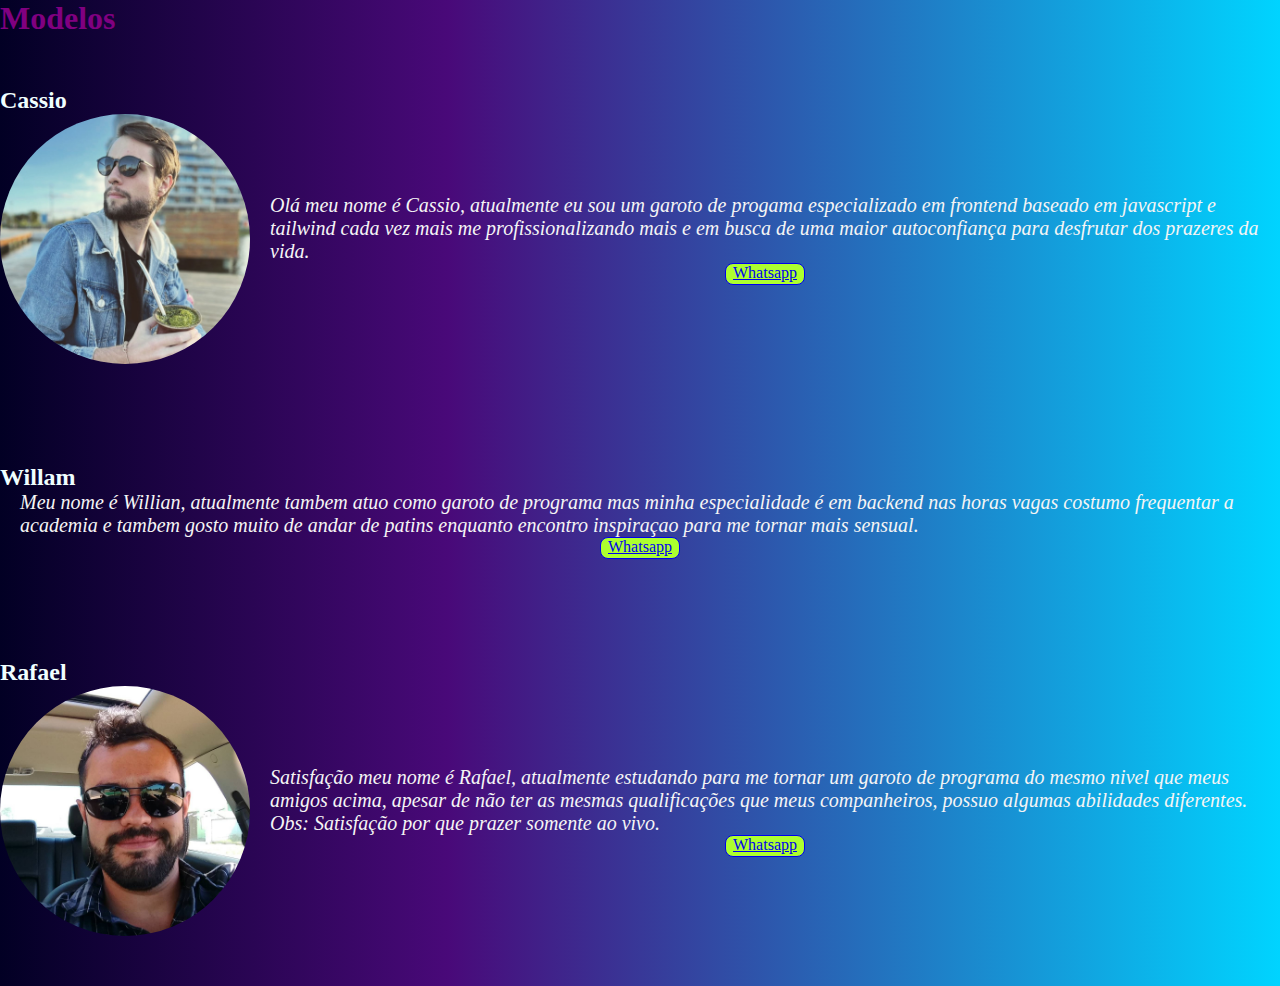
==== teste/nossosite/index.html @ fc4dba6b "teste" ====
<!DOCTYPE html>
<html lang="en">

<head>
    <meta charset="UTF-8">
    <meta name="viewport" content="width=device-width, initial-scale=1.0">
    <title>Document</title>
    <link rel="stylesheet" href="style.css">
</head>

<body>

    <section class="produtos">
        <h1>Modelos</h1>
        <div class="container">
            <div class="box">
                <a target="_blank" href="https://www.instagram.com/cassianothw/" class="nome">
                    <h2>Cassio</h2>
                </a>
                <div class="image">

                    <img src="./imagens/cassio1.jpg" alt="">
                    <div class="descricao">
                        <p>Olá meu nome é Cassio, atualmente eu sou um garoto de progama
                            especializado em frontend baseado em javascript e tailwind
                            cada vez mais me profissionalizando mais e em busca de uma 
                            maior autoconfiança para desfrutar dos prazeres da vida.
                        </p>
                        <a target="_blank" href="https://wa.me/5553991294119?text=tenho+interesse" class="botao">Whatsapp</a>
                    </div>
                </div>
            </div>
            <div class="box">
                <a target="_blank" href="https://www.instagram.com/willian.tartaro/" class="nome">
                    <h2>Willam</h2>
                </a>
                <div class="image">
                    <img src="./imagens/will1.jpg" alt="">
                    <div class="descricao">
                        <p>Meu nome é Willian, atualmente tambem atuo como garoto
                            de programa mas minha especialidade é em backend
                            nas horas vagas costumo frequentar a academia 
                            e tambem gosto muito de andar de patins enquanto encontro
                            inspiraçao para me tornar mais sensual.
                        </p>
                        
                        <a target="_blank" href="https://wa.me/554599594788?text=tenho+interesse" class="botao">Whatsapp
                        </a> 
                    </div>

                </div>
            </div>
            <div class="box">
                <a target="_blank" href="https://www.instagram.com/rafael_o.m/" class="nome">
                    <h2>Rafael</h2>
                </a>
                <div class="image">
                    <img src="./imagens/eu1.jpg" alt="" >

                    <div class="descricao">
                        <p>Satisfação meu nome é Rafael, atualmente estudando para 
                            me tornar um garoto de programa do mesmo nivel
                            que meus amigos acima, apesar de 
                            não ter as mesmas qualificações que 
                            meus companheiros, possuo algumas abilidades diferentes. 
                            Obs: Satisfação por que prazer
                            somente ao vivo.
                        </p>
    
                        <a target="_blank" href="https://wa.me/5553991806465?text=tenho+interesse" class="botao">Whatsapp</a>
                    </div>
                </div>
            </div>
        </div>
    </section>
</body>

</html>
---- teste/nossosite/style.css ----
*{
padding: 0;
margin: 0;
box-sizing: border-box;
}

.nome{
color: azure;
text-decoration: none;
}

.produtos{
color: purple;
align-items: center;
justify-content: center;
}

.box{
padding: 50px 0;
}

.box img{
    max-width: 300px;
    max-height: 250px;
border-radius: 50%;
}
.image {
display: flex;
align-items: center;
}

.descricao p{
font-style: oblique;
font-size: 20px;
color: whitesmoke;
}
.descricao{
display:flex; 
flex-direction: column;
padding: 0 20px;
align-items: center;

}

.botao{
height: 22px;
width: 80px;
border: 1px solid ;
border-radius: 8px;
border-spacing: 2px;
background-color:greenyellow;
text-align: center;
}

.botao:hover{

background-color: red;
transition: 0.5ms;
opacity: 0.7;
}

.produtos{
    background: rgb(2,0,36);
    background: linear-gradient(90deg,
     rgba(2,0,36,1) 0%, rgba(73,9,121,1) 35%,
      rgba(0,212,255,1) 100%);
 }
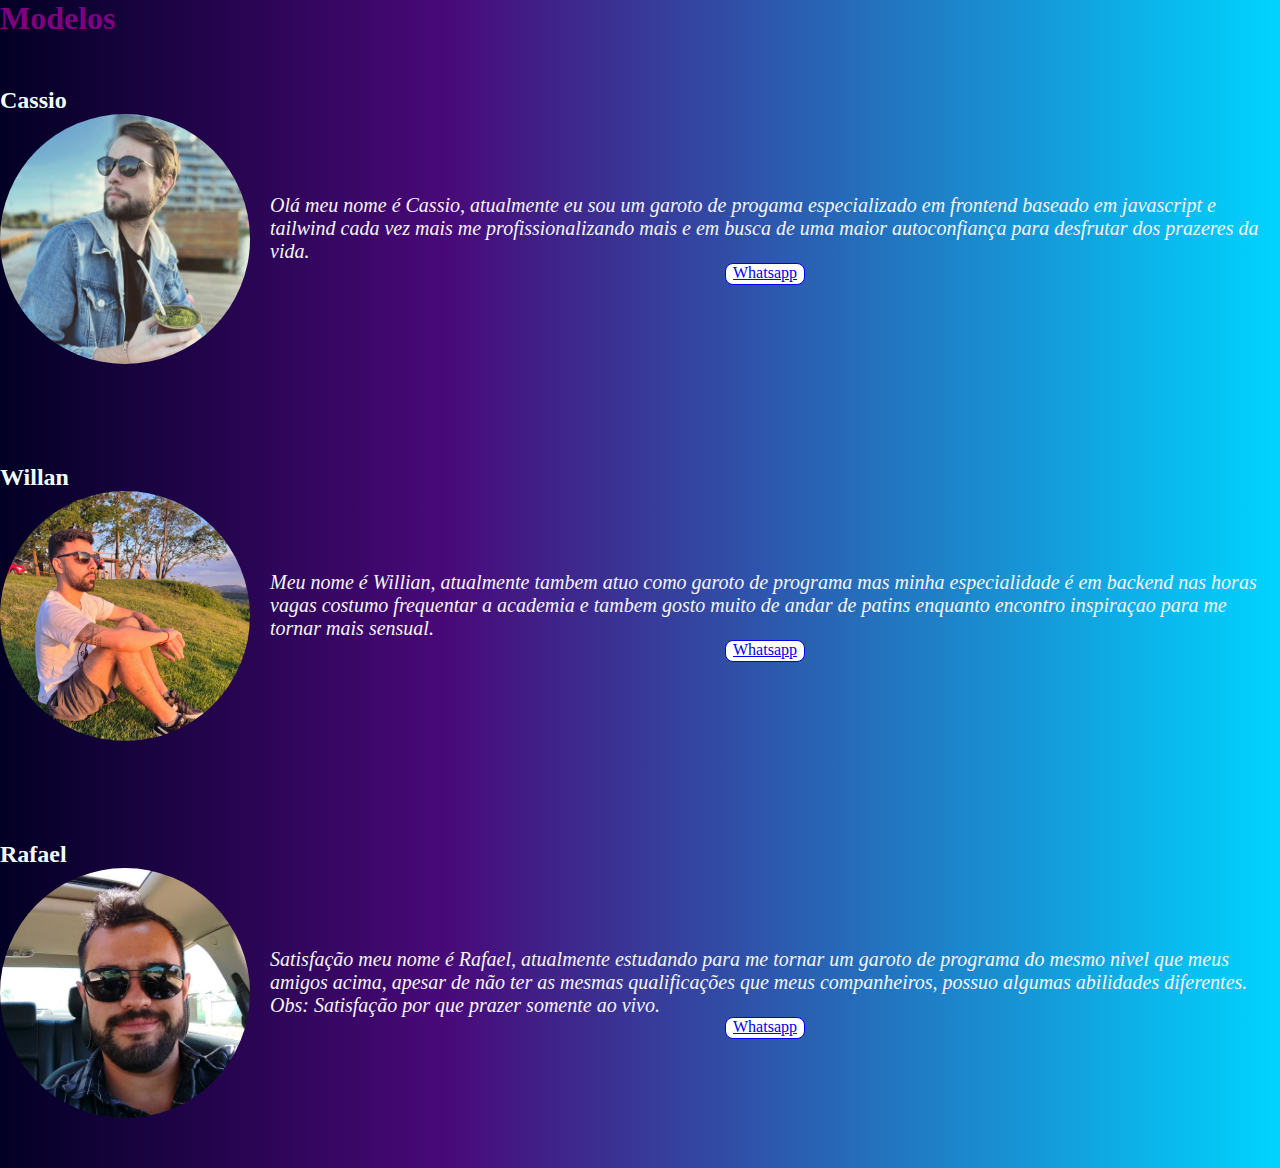
==== commit cb6ffce2: "teste" ====
--- a/teste/nossosite/index.html
+++ b/teste/nossosite/index.html
@@ -32,10 +32,10 @@
             </div>
             <div class="box">
                 <a target="_blank" href="https://www.instagram.com/willian.tartaro/" class="nome">
-                    <h2>Willam</h2>
+                    <h2>Willan</h2>
                 </a>
                 <div class="image">
-                    <img src="./imagens/will1.jpg" alt="">
+                    <img src="./imagens/will2.jpg" alt="">
                     <div class="descricao">
                         <p>Meu nome é Willian, atualmente tambem atuo como garoto
                             de programa mas minha especialidade é em backend
@@ -51,7 +51,7 @@
                 </div>
             </div>
             <div class="box">
-                <a target="_blank" href="https://www.instagram.com/rafael_o.m/" class="nome">
+                <a target="_blank" href="./rafa.html" class="nome">
                     <h2>Rafael</h2>
                 </a>
                 <div class="image">
--- a/teste/nossosite/style.css
+++ b/teste/nossosite/style.css
@@ -11,8 +11,6 @@
 
 .produtos{
 color: purple;
-align-items: center;
-justify-content: center;
 }
 
 .box{
@@ -48,13 +46,13 @@
 border: 1px solid ;
 border-radius: 8px;
 border-spacing: 2px;
-background-color:greenyellow;
+background-color:white;
 text-align: center;
 }
 
 .botao:hover{
 
-background-color: red;
+background-color: greenyellow;
 transition: 0.5ms;
 opacity: 0.7;
 }
